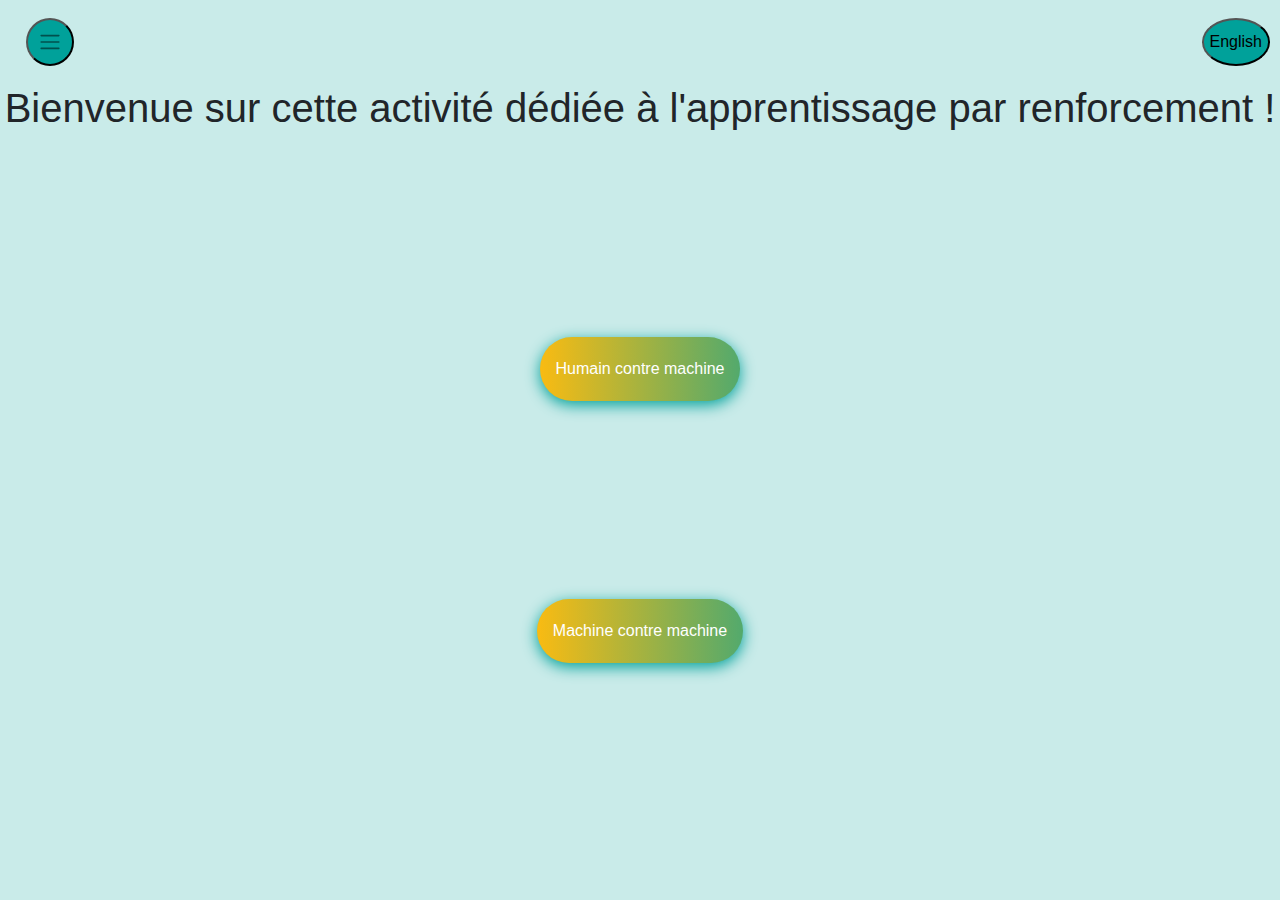
==== src/web_version/MainPage.html @ ebaf2188 "Workflow completely changed and shouldn't have bugs" ====
<html lang="fr" onchange="setLang()">

<head>
    <meta charset="UTF-8">
    <title translate="page_title"></title>

    <!-- PLUGIN IMPORTS -->
    <script src="https://ajax.googleapis.com/ajax/libs/jquery/3.6.3/jquery.min.js"></script>
    <link rel="stylesheet" href="https://cdn.jsdelivr.net/npm/bootstrap@4.3.1/dist/css/bootstrap.min.css"
        integrity="sha384-ggOyR0iXCbMQv3Xipma34MD+dH/1fQ784/j6cY/iJTQUOhcWr7x9JvoRxT2MZw1T" crossorigin="anonymous">

    <!-- LOCAL SCRIPTS IMPORTS -->
    <script type="text/javascript" src="MainPage.js"></script>
    <script type="text/javascript" src="Interaction.js"></script>
    <script type="text/javascript" src="Adaptation.js"></script>
    <script type="text/javascript" src="Game.js"></script>
    <script type="text/javascript" src="localization/languages.js"></script>
    <link rel="stylesheet" href="styling/style.css">
</head>

<body>
    <!-- tabs for each page -->
    <nav id="menu_btn_navbar" class="navbar navbar-light">
        <button id="menu_btn" onclick="slideMenu()">
            <span class="navbar-toggler-icon"></span>
        </button>
        <button id="back_home" class="invisible" translate="back" onclick="showTab('home_page', null)"></button>
        <button id="lang_switch" translate="lang_switch" onclick="switchLang()"></button>
    </nav>
    <div id="navbarTabs">
        <a href="javascript:void(0)" class="closebtn" onclick="closeMenu()">&times;</a>
        <ul class="flex-column pl-0">
            <button class="nav-tab" translate="rules_game" onclick="showTab('rules_game', this)"></button>
            <button class="nav-tab" translate="rein_learning" onclick="showTab('rein_learning', this)"></button>
            <button class="nav-tab" translate="probabilities" onclick="showTab('probabilities', this)"></button>
            <button class="nav-tab" translate="goal" onclick="showTab('goal', this)"></button>
            <button class="nav-tab" translate="param_tuto" onclick="showTab('param_tuto', this)"></button>
        </ul>
    </div>
    <div id="home_page">
        <h1 translate="welcome_msg"></h1>
        <div id="home_btn_grp" class="d-flex">
            <button class="bn632-hover bn27 p-3" translate="HvM" onclick="showTab('interacting', null)"></button>
            <button class="bn632-hover bn27 p-3" translate="MvM" onclick="showTab('adaptation', null)"></button>
        </div>
    </div>

    <div id="rules_game" class="tab text-center d-none">
        <h1 translate="rules_game"></h1>
        <p translate="rules_gist"></p>
        <h2 translate="rules_illustr_title"></h2>
        <p translate="rules_illust_statement"></p>
        <div class="table-responsive">
            <table class="table">
                <thead class="thead-dark">
                    <tr>
                        <th translate="rules_illustr_0"></th>
                        <th translate="rules_illustr_1"></th>
                        <th translate="rules_illustr_2"></th>
                        <th translate="rules_illustr_3"></th>
                        <th translate="rules_illustr_4"></th>
                    </tr>
                </thead>
                <tbody>
                    <tr>
                        <th>
                            <img src="images/allu.png">
                            <img src="images/allu.png">
                            <img src="images/allu.png">
                            <img src="images/allu.png">
                            <img src="images/allu.png">
                        </th>
                        <th>
                            <img src="images/allu.png">
                            <img src="images/allu.png">
                            <img src="images/allu.png">
                            <img src="images/allu.png">
                        </th>
                        <th>
                            <img src="images/allu.png">
                            <img src="images/allu.png">
                        </th>
                        <th>
                            <img src="images/allu.png">
                        </th>
                        <th></th>
                    </tr>
                </tbody>
            </table>
        </div>
        <p translate="rules_illust_over"></p>
    </div>

    <div id="rein_learning" class="tab text-center d-none">
        <h1 translate="rein_learning"></h1>
        <h2 translate="rein_field"></h2>
        <p translate="rein_field_gist"></p>
        <h2 translate="rein_tools"></h2>
        <p translate="rein_tools_gist"></p>
        <h2 translate="rein_examples"></h2>
        <ul class="list-group-flush" translate="rein_examples_gist"></ul>
        <h2 translate="rein_agent"></h2>
        <p translate="rein_agent_gist"></p>
        <h2 translate="rein_opti"></h2>
        <p translate="rein_opti_gist"></p>
    </div>

    <div id="probabilities" class="tab text-center d-none">
        <h1 translate="probabilities"></h1>
        <table class="table w-75 m-auto text-center">
            <tr>
                <th class="probs_steps" translate="probs_initial"></th>
                <th class="probs_steps">
                    <img src="images/initial.png">
                </th>
            </tr>
            <tr>
                <th class="probs_steps" translate="probs_win"></th>
                <th class="probs_steps">
                    <img src="images/victoire.png">
                </th>
            </tr>
            <tr>
                <th class="probs_steps" translate="probs_lost"></th>
                <th class="probs_steps">
                    <img src="images/defaite.png">
                </th>
            </tr>
        </table>
    </div>

    <div id="goal" class="tab text-center d-none">
        <div id="goal_layout" class="d-flex flex-column justify-content-center">
        <h1 translate="goal"></h1>
        <h3 translate="goal_premise"></h3>
        <div id="bubbles_speech" class="d-flex flex-column align-items-center">
            <img src="images/Bubble Speech 1.png" width="800px" height="500px">
            <p id="left" class="overlay-text h5" translate="goal_gist"></p>
            <img src="images/Bubble Speech 2.png" width="700px" height="600px">
            <p id="right" class="overlay-text h5" translate="goal_about_matches"></p>
        </div>
        <p translate="goal_desc"></p>
        <img id="goal_example_multi" src="./images/plusieurs.png">
        <p translate="goal_concl"></p>
    </div>
    </div>

    <div id="interacting" class="tab text-center d-none">
        <h1 translate="interacting"></h1>
        <h5 translate="interacting_gist"></h5>
        <p translate="interacting_start" class="font-italic"></p>

        <div>
            <p id="int_matches_left" translate="interacting_matches_left"></p>
            <span id="NMATCHES_left" class="int_dyn_data"></span>
        </div>

        <div>
            <p id="int_last_move"></p>
            <span id="NMATCHES_taken" class="int_dyn_data"></span>
        </div>

        <p id="int_end_report" class="font-weight-bold"></p>

        <div>
            <p id="int_basket_state" translate="interacting_basket_state"></p>
            <span id="YBALLS" class="int_dyn_data"></span>
            <span id="RBALLS" class="int_dyn_data"></span>
        </div>

        <div class="btn-group-vertical d-flex align-items-center">
            <button class="btn btn-warning int_btn" translate="interacting_take_1" onclick="interact(1)"></button>
            <button class="btn btn-danger int_btn" translate="interacting_take_2" onclick="interact(2)"></button>
            <button class="btn btn-primary int_btn" translate="interacting_restart" onclick="interact(3)"></button>
            <button class="btn btn-primary int_btn" translate="interacting_reinitialize" onclick="interact(4)"></button>
        </div>
    </div>

    <div id="param_tuto" class="tab text-center d-none">
        <h1 translate="param_tuto"></h1>
        <div class="card-deck">
            <div class="card" style="min-width: 80%;">
                <img class="card-img-top" id="param_baskets_main_pic" src="images/Basket with balls example.png"
                    alt="Explanation about the number of baskets and balls">
                <div class="card-body" style="margin-left: 13em; align-self: flex-end; min-height: 300px;">
                    <h5 translate="param_desc_title"></h5>
                    <p class="card-text" translate="param_desc_1"></p>
                    <p class="card-text" translate="param_desc_2"></p>
                </div>
                <div class="card-footer">
                    <div class="table-responsive">
                        <table class="table" style="table-layout: fixed;">
                            <thead class="thead-dark">
                                <tr>
                                    <th translate="param_desc_elements" scope="col" style="width: 11.5em;"></th>
                                    <th translate="param_desc_3" scope="col"></th>
                                    <th translate="param_desc_elements" scope="col" style="width: 11.5em;"></th>
                                    <th translate="param_desc_3" scope="col"></th>
                                </tr>
                            </thead>
                            <tbody>
                                <tr>
                                    <td>
                                        <img src="images/new_basket.png" width="150px" class="img-fluid img-thumbnail">
                                    </td>
                                    <th translate="param_desc_4"></th>
                                    <td>
                                        <img src="images/Basket focus 1.png" width="150px"
                                            class="img-fluid img-thumbnail">
                                    </td>
                                    <th translate="param_desc_6"></th>
                                </tr>
                                <tr>
                                    <td>
                                        <img src="images/Basket focus 3.png" width="150px"
                                            class="img-fluid img-thumbnail">
                                    </td>
                                    <th translate="param_desc_5"></th>
                                    <td>
                                        <img src="images/Basket focus 2.png" width="150px"
                                            class="img-fluid img-thumbnail">
                                    </td>
                                    <th translate="param_desc_7"></th>
                                </tr>
                            </tbody>
                        </table>
                    </div>
                </div>
            </div>
            <div class="card">
                <img class="card-img-top" src="images/Possible moves.png"
                    alt="Explanation about the number of moves possible">
                <div class="card-body">
                    <h5 translate="param_moves_title"></h5>
                    <p class="card-text" translate="param_moves"></p>
                </div>
            </div>
            <div class="card">
                <img class="card-img-top" src="images/Opponent.png"
                    alt="Explanation about the types of opponents possible">
                <div class="card-body">
                    <h5 translate="param_opponents_title"></h5>
                    <p class="card-text" translate="param_opponents"></p>
                </div>
            </div>
            <div class="card">
                <img class="card-img-top" src="images/Reward and penalty.png"
                    alt="Explanation about the reward and penalty">
                <div class="card-body">
                    <h5 translate="param_learning_title"></h5>
                    <p class="card-text" translate="param_learning"></p>
                </div>
            </div>
            <div class="card">
                <img class="card-img-top" src="images/Speed.png" alt="Explanation about the speed that can be chosen">
                <div class="card-body">
                    <h5 translate="param_speed_title"></h5>
                    <p class="card-text" translate="param_speed"></p>
                </div>
            </div>
        </div>
    </div>

    <div id="adaptation" class="tab d-none">
        <div id="adapt_visualization">
            <legend for="adapt_visualization" translate="adaptation_vizualisation"></legend>
        </div>

        <div id="adapt_score">
            <legend for="adapt_score" translate="adaptation_score"></legend>
            <div class="d-flex row justify-content-between">
                <span id="adapt_victories" translate="adaptation_victories"></span>
                <span id="adapt_defeats" translate="adaptation_defeats"></span>
            </div>
            <div class="progress">
                <div class="progress-bar bg-success" role="progressbar" style="width: 50%" aria-valuenow="50"
                    aria-valuemin="0" aria-valuemax="100">0%</div>
                <div class="progress-bar bg-danger" role="progressbar" style="width: 50%" aria-valuenow="50"
                    aria-valuemin="0" aria-valuemax="100">0%</div>
            </div>
        </div>

        <form id="adapt_param">
            <legend for="adapt_param" translate="adaptation_parameters"></legend>
            <fieldset class="form-group row align-items-center">
                <label for="pick_nb_of_moves_possible" class="col-sm-3 col-form-label"
                    translate="adaptation_possible_moves"></label>
                <div class="col-sm align-self-end" id="pick_nb_of_moves_possible">
                    <div class="form-check form-check-inline">
                        <input type="radio" id="one_move" class="form-control" name="nb_moves" value="1">
                        <label for="1">1</label>
                    </div>
                    <div class="form-check form-check-inline">
                        <input type="radio" id="two_move" class="form-control" name="nb_moves" value="2" checked>
                        <label for="2">2</label>
                    </div>
                    <div class="form-check form-check-inline">
                        <input type="radio" id="three_move" class="form-control" name="nb_moves" value="3">
                        <label for="3">3</label>
                    </div>
                    <div class="form-check form-check-inline">
                        <input type="radio" id="four_move" class="form-control" name="nb_moves" value="4">
                        <label for="4">4</label>
                    </div>
                    <div class="form-check form-check-inline">
                        <input type="radio" id="five_move" class="form-control" name="nb_moves" value="5">
                        <label for="5">5</label>
                    </div>
                </div>
            </fieldset>
            <div class="form-group">
                <label for="pick_baskets_nb" translate="adaptation_nb_baskets"></label>
                <span>&nbsp;8</span>
                <input type="range" id="pick_baskets_nb" class="custom-range form-control" min="8" max="16" step="1"
                    value="8" data-toggle="tooltip" data-placement="left" oninput="updateTooltipValue(this)">
            </div>
            <div class="form-group">
                <label for="balls_per_color" translate="adaptation_balls_color"></label>
                <span>&nbsp;6</span>
                <input type="range" id="balls_per_color" class="custom-range form-control" min="2" max="10" step="1"
                    value="6" data-toggle="tooltip" data-placement="left" oninput="updateTooltipValue(this)">
            </div>
            <div class="form-group">
                <label for="pick_reward" translate="adaptation_reward"></label>
                <input type="number" id="pick_reward" class="form-control" placeholder=3 value=3 min=0>
            </div>
            <div class="form-group">
                <label for="pick_penalty" translate="adaptation_penalty"></label>
                <input type="number" id="pick_penalty" class="form-control" placeholder=-1 value=-1 max=0>
            </div>
            <div class="form-group">
                <label for="pick_speed" translate="adaptation_speed"></label>
                <select class="form-control" id="pick_speed">
                    <option translate="adaptation_one_move" value="0"></option>
                    <option translate="adaptation_one_game" value="1"></option>
                    <option translate="adaptation_non_stop" value="2"></option>
                </select>
            </div>
            <div class="form-group">
                <label for="pick_opponent" translate="adaptation_select_opp"></label>
                <select class="form-control" id="pick_opponent">
                    <option translate="adaptation_random" value="HAZARD"></option>
                    <option translate="adaptation_machine" value="MACHINE"></option>
                    <option translate="adaptation_expert" value="EXPERT"></option>
                </select>
            </div>
            <fieldset class="form-group row align-items-center">
                <label class="col-sm-3 col-form-label" translate="adaptation_who_starts"></label>
                <div id="picks_who_starts" class="col-sm align-self-end">
                    <div class="form-check form-check-inline">
                        <input type="radio" id="machine_starts" class="form-control" name="picks_who_starts"
                            value="true" checked>
                        <label for="1" translate="adaptation_machine_starts"></label>
                    </div>
                    <div class="form-check form-check-inline">
                        <input type="radio" id="opponent_starts" class="form-control" name="picks_who_starts"
                            value="false">
                        <label for="2" translate="adaptation_opponent_starts"></label>
                    </div>
                </div>
            </fieldset>
            <!--TODO: find icons to import and put them in the languages.js file-->
            <button type="button" class="btn btn-success" onclick="startGame()" translate="adaptation_new_game"
                id="adapt_new_game"></button>
            <button type="button" class="btn btn-primary d-none" onclick="continueGame()"
                translate="adaptation_continue" id="adapt_continue"></button>
            <button type="button" class="btn btn-warning d-none" onclick="pauseGame()" translate="adaptation_pause"
                id="adapt_pause"></button>
        </form>
    </div>

    <!-- BOOTSTRAP IMPORTS -->
    <script src="https://code.jquery.com/jquery-3.3.1.slim.min.js"
        integrity="sha384-q8i/X+965DzO0rT7abK41JStQIAqVgRVzpbzo5smXKp4YfRvH+8abtTE1Pi6jizo"
        crossorigin="anonymous"></script>
    <script src="https://cdn.jsdelivr.net/npm/popper.js@1.14.7/dist/umd/popper.min.js"
        integrity="sha384-UO2eT0CpHqdSJQ6hJty5KVphtPhzWj9WO1clHTMGa3JDZwrnQq4sF86dIHNDz0W1"
        crossorigin="anonymous"></script>
    <script src="https://cdn.jsdelivr.net/npm/bootstrap@4.3.1/dist/js/bootstrap.min.js"
        integrity="sha384-JjSmVgyd0p3pXB1rRibZUAYoIIy6OrQ6VrjIEaFf/nJGzIxFDsf4x0xIM+B07jRM"
        crossorigin="anonymous"></script>
</body>

</html>
---- src/web_version/styling/style.css ----
/* Most of the styling done is through the use of classes of Bootstrap,
please look for its documentation online if necessary */

* {
    font-family: 'Poppins', sans-serif;
}

body {
    background-color: #00a19936;
}

h1{
    text-align: center;
}

table,
th,
td {
    border: 1px solid black;
    background-color: white;
}

legend {
    font-weight: bold;
    /* displace them on the corner left like in the swing version */
}

button:focus {
    outline: none;
}

.btn-primary{
    background-color: #24A1EB;
}

.bn632-hover {
    color: #fff;
    height: 4em;
    border: none;
    background-size: 300% 100%;
    border-radius: 50px;
    transition: all .4s ease-in-out;
  }
  
  .bn632-hover:hover {
    background-position: 100% 0;
    transition: all .4s ease-in-out;
  }
  
  .bn632-hover:focus {
    outline: none;
  }
  
  .bn632-hover.bn27 {
    background-image: linear-gradient(
      to right,
      #F9BB12,
      #00A19A,
      #24A1EB
    );
    box-shadow: 0 4px 15px 0 #00A19A;
  }

.form-check > label {
    translate: -11px 20px;
    min-width: 100%;
}

#lang_switch{
    margin: 10px;
    position: absolute;
    right: 0;
    justify-self: flex-end;
}

#menu_btn_navbar{
    width: 100%;
    top: 0;
    right: 0;
    justify-content: flex-start;
}

#menu_btn, #lang_switch, #back_home{
    margin: 10px;
    min-width: fit-content;
    width: 3em;
    min-height: fit-content;
    height: 3em;
    border-radius: 50%;
    background-color: #00A19A;
}

#home_btn_grp{
    flex-direction: column;
    justify-content: space-evenly;
    align-items: center;
    height: 80%;
}

#navbarTabs {
    position: fixed;
    top: 0;
    left: 0;
    max-width: 40em;
    height: 100%;
    padding-top: 3em;
    background: linear-gradient(120deg, rgba(249,187,18,1) 0%, rgba(0,161,154,1) 50%, rgba(36,161,235,1) 100%);
    z-index: 50;
    transform: translateX(-100%);
    transition: 0.5s;
}

#navbarTabs > .closebtn {
    position: absolute;
    top: 0;
    right: 25px;
    font-size: 36px;
    margin-left: 50px;
    color: #1A182D;
  }

.nav-tab {
    margin: 10px;
    min-width: 150px;
    width: 97%;
    min-height: 80px;
    height: fit-content;
    border: none!important;
    background-color: #ffffff70;
}

.tab {
    padding: 10px;
}

.curr-tab {
    background-color: #ffffffd9;
}

.navbar-nav {
    justify-content: space-evenly;
    align-items: center;
}

#navbarTabs.collapsing > .navbar-nav > .nav-tab,
#navbarTabs.show > .navbar-nav > .nav-tab {
    min-height: 50px;    
}

#overall_canvas {
    margin: 50px;
}

.list-group-flush{
    width: fit-content;
    margin: auto;
}

.probs_steps{
    vertical-align: middle!important;
    height: fit-content;
    border: 1px solid black!important;
}

#bubbles_speech{
    position: relative;
    display: inline-block;
    height: 105%;
}

.overlay-text{
    position: absolute;
    width: 400px;
}

.overlay-text#left{
    transform: translate(0%, 115%);
}

.overlay-text#right{
    transform: translate(0%, 420%);
}

#goal_example_multi{
    width: 800px;
    place-self: center;
}

#interacting{
    width: 80%;
    margin-inline: auto;
}

.int_btn{
    margin-block: 10px;
    max-width: 200px;
}

#YBALLS{
    color:#eacd00;
}

#RBALLS{
    color:red;
}

.card {
    box-shadow: black 5px 4px 10px 0px;
    min-width: auto;
    height: fit-content;
    margin: 20px;
    align-items: center;
    background: #eefffe;
}

.card-img-top{
    width: fit-content;
    height: fit-content;
    margin-top: 7px;
    border: 8px solid;
    border-image: linear-gradient(45deg, turquoise, greenyellow) 1;
    box-shadow: black 0 2px 7px 0px;
}

#param_baskets_main_pic{
    border: none;
    box-shadow: none;
    position: absolute;
    left: 15;
    top: 15;
}

.card-body{
    width: fit-content;
    height: fit-content;
}

#adaptation{
    display: grid;
    grid-gap: 10px;
    grid-template-columns: 60vw 60vw;
}

#adapt_visualization, #adapt_score, #adapt_param{
    background-color: white;
    border: 1px solid black;
    border-radius: 20px;
    padding: 20px;
    margin: 10px;
    max-width: 55vw;
}

#adapt_visualization{
    min-height: 60%;
    min-width: 60%;
    grid-row: 1;
}

#adapt_score{
    width: 100%;
    grid-row: 2;
    height: fit-content;
}

#adapt_score > .progress{
    height: 50px;
}

#adapt_param{
    grid-column: 2;
    grid-row: 1 / 3;
    max-width: 35vw;
}

input[type=range].form-control {
    border: none!important;
}

.basket_drawing {
    margin-inline: 10px;
    margin-block: 30px;
}

.div_balls {
    width: 10px;
    height: 10px;
    border-radius: 50%;
    border: black solid 1pt;
}

.badge_nb_basket {
    translate: -90px 180px;
}

.badge_nb_color {
    translate: 0 200px;
}

.yellow_counter {
    background-color: #eacd00;
}

.red_counter {
    background-color: red;
}

.blue_counter {
    background-color: blue;
}

.green_counter {
    background-color: green;
}

.purple_counter {
    background-color: purple;
}

@media screen and (max-width: 1000px) {
    #adaptation{
        grid-template-columns: 100vw;
    }
    #adapt_visualization, #adapt_score, #adapt_param{
        max-width: 95%;
        min-height: 100%;
    }
    #adapt_param{
        grid-column: 1;
        grid-row: 3;
    }
    #adapt_score{
        grid-column: 1;
        grid-row: 2;
    }
}
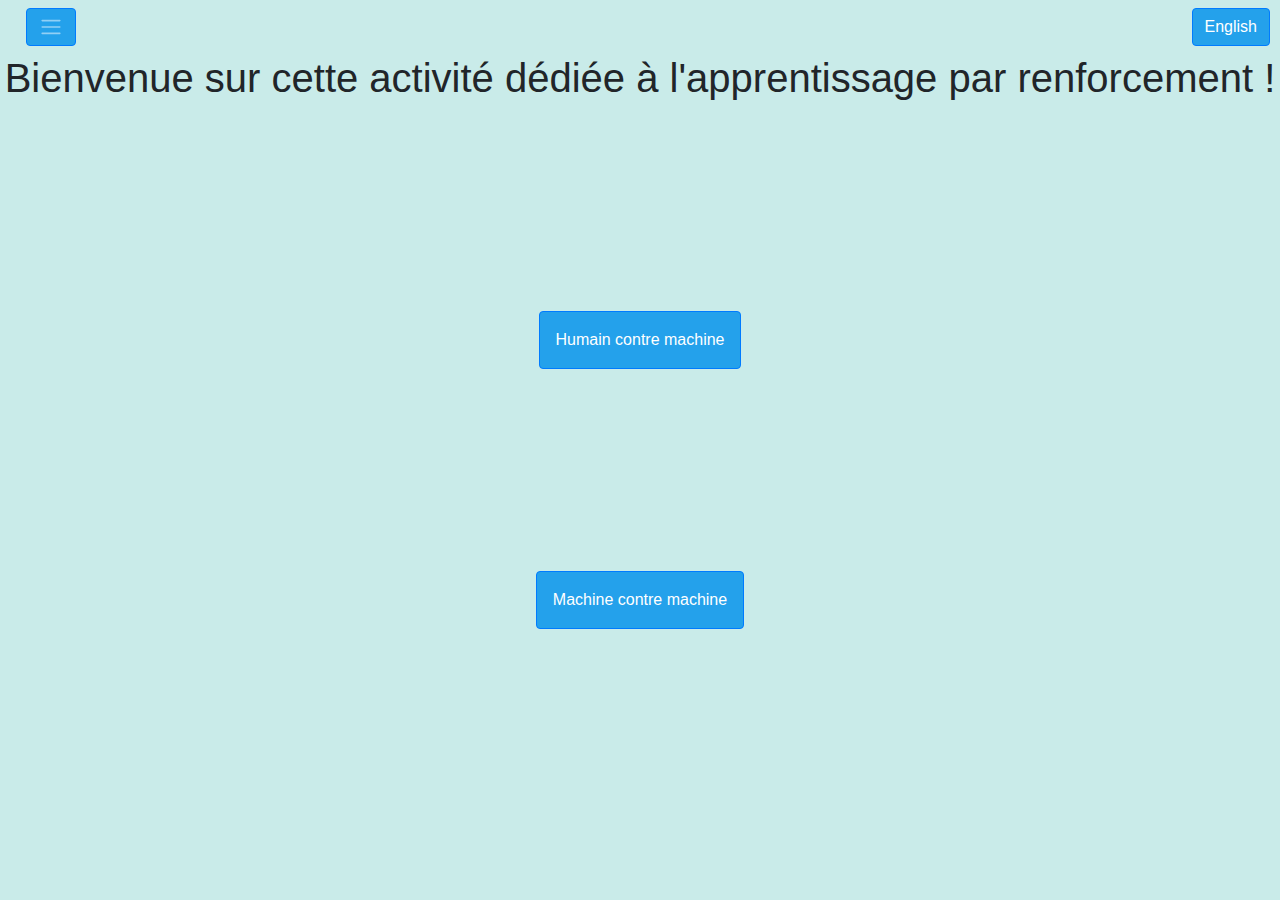
==== commit ff81f569: "Added a status to follow the moves made in the simulation + few design changes" ====
--- a/src/web_version/MainPage.html
+++ b/src/web_version/MainPage.html
@@ -20,12 +20,12 @@
 
 <body>
     <!-- tabs for each page -->
-    <nav id="menu_btn_navbar" class="navbar navbar-light">
-        <button id="menu_btn" onclick="slideMenu()">
+    <nav id="menu_btn_navbar" class="navbar navbar-dark">
+        <button id="menu_btn" class="btn btn-primary" onclick="slideMenu()">
             <span class="navbar-toggler-icon"></span>
         </button>
-        <button id="back_home" class="invisible" translate="back" onclick="showTab('home_page', null)"></button>
-        <button id="lang_switch" translate="lang_switch" onclick="switchLang()"></button>
+        <button id="back_home" class="btn btn-primary invisible" translate="back" onclick="showTab('home_page', null)"></button>
+        <button id="lang_switch" class="btn btn-primary" translate="lang_switch" onclick="switchLang()"></button>
     </nav>
     <div id="navbarTabs">
         <a href="javascript:void(0)" class="closebtn" onclick="closeMenu()">&times;</a>
@@ -40,8 +40,8 @@
     <div id="home_page">
         <h1 translate="welcome_msg"></h1>
         <div id="home_btn_grp" class="d-flex">
-            <button class="bn632-hover bn27 p-3" translate="HvM" onclick="showTab('interacting', null)"></button>
-            <button class="bn632-hover bn27 p-3" translate="MvM" onclick="showTab('adaptation', null)"></button>
+            <button class="btn btn-primary p-3" translate="HvM" onclick="showTab('interacting', null)"></button>
+            <button class="btn btn-primary p-3" translate="MvM" onclick="showTab('adaptation', null)"></button>
         </div>
     </div>
 
@@ -262,6 +262,11 @@
     </div>
 
     <div id="adaptation" class="tab d-none">
+        <div id="adapt_game_status">
+            <legend for="adapt_game_status" translate="adaptation_game_status"></legend>
+            <div id="adapt_history"></div>
+        </div>
+
         <div id="adapt_visualization">
             <legend for="adapt_visualization" translate="adaptation_vizualisation"></legend>
         </div>
--- a/src/web_version/styling/style.css
+++ b/src/web_version/styling/style.css
@@ -33,34 +33,6 @@
     background-color: #24A1EB;
 }
 
-.bn632-hover {
-    color: #fff;
-    height: 4em;
-    border: none;
-    background-size: 300% 100%;
-    border-radius: 50px;
-    transition: all .4s ease-in-out;
-  }
-  
-  .bn632-hover:hover {
-    background-position: 100% 0;
-    transition: all .4s ease-in-out;
-  }
-  
-  .bn632-hover:focus {
-    outline: none;
-  }
-  
-  .bn632-hover.bn27 {
-    background-image: linear-gradient(
-      to right,
-      #F9BB12,
-      #00A19A,
-      #24A1EB
-    );
-    box-shadow: 0 4px 15px 0 #00A19A;
-  }
-
 .form-check > label {
     translate: -11px 20px;
     min-width: 100%;
@@ -80,14 +52,8 @@
     justify-content: flex-start;
 }
 
-#menu_btn, #lang_switch, #back_home{
-    margin: 10px;
-    min-width: fit-content;
-    width: 3em;
-    min-height: fit-content;
-    height: 3em;
-    border-radius: 50%;
-    background-color: #00A19A;
+#menu_btn_navbar > .btn{
+    margin-inline: 10px;
 }
 
 #home_btn_grp{
@@ -238,10 +204,17 @@
 #adaptation{
     display: grid;
     grid-gap: 10px;
-    grid-template-columns: 60vw 60vw;
-}
-
-#adapt_visualization, #adapt_score, #adapt_param{
+    grid-template-columns: 60vw 35vw;
+    grid-template-rows: auto;
+    grid-template-areas:
+        "status status"
+        "visualization parameters"
+        "visualization parameters"
+        "score parameters";
+    
+}
+
+#adapt_visualization, #adapt_score, #adapt_game_status, #adapt_param{
     background-color: white;
     border: 1px solid black;
     border-radius: 20px;
@@ -250,15 +223,25 @@
     max-width: 55vw;
 }
 
+#adapt_game_status{
+    grid-area: status;
+    min-width: 100%;
+}
+
+#adapt_history{
+    overflow-y: scroll;
+    max-height: 150px;
+}
+
 #adapt_visualization{
     min-height: 60%;
     min-width: 60%;
-    grid-row: 1;
+    grid-area: visualization;
 }
 
 #adapt_score{
     width: 100%;
-    grid-row: 2;
+    grid-area: score;
     height: fit-content;
 }
 
@@ -267,8 +250,7 @@
 }
 
 #adapt_param{
-    grid-column: 2;
-    grid-row: 1 / 3;
+    grid-area: parameters;
     max-width: 35vw;
 }
 
@@ -320,16 +302,25 @@
     #adaptation{
         grid-template-columns: 100vw;
     }
-    #adapt_visualization, #adapt_score, #adapt_param{
+    #adapt_game_status, #adapt_visualization, #adapt_score, #adapt_param{
         max-width: 95%;
         min-height: 100%;
     }
+    #adapt_game_status{
+        grid-column: 1;
+        grid-row: 1;
+        min-width: auto;
+    }
+    #adapt_visualization{
+        grid-column: 1;
+        grid-row: 2;
+    }
     #adapt_param{
         grid-column: 1;
-        grid-row: 3;
+        grid-row: 4;
     }
     #adapt_score{
         grid-column: 1;
-        grid-row: 2;
+        grid-row: 3;
     }
 }